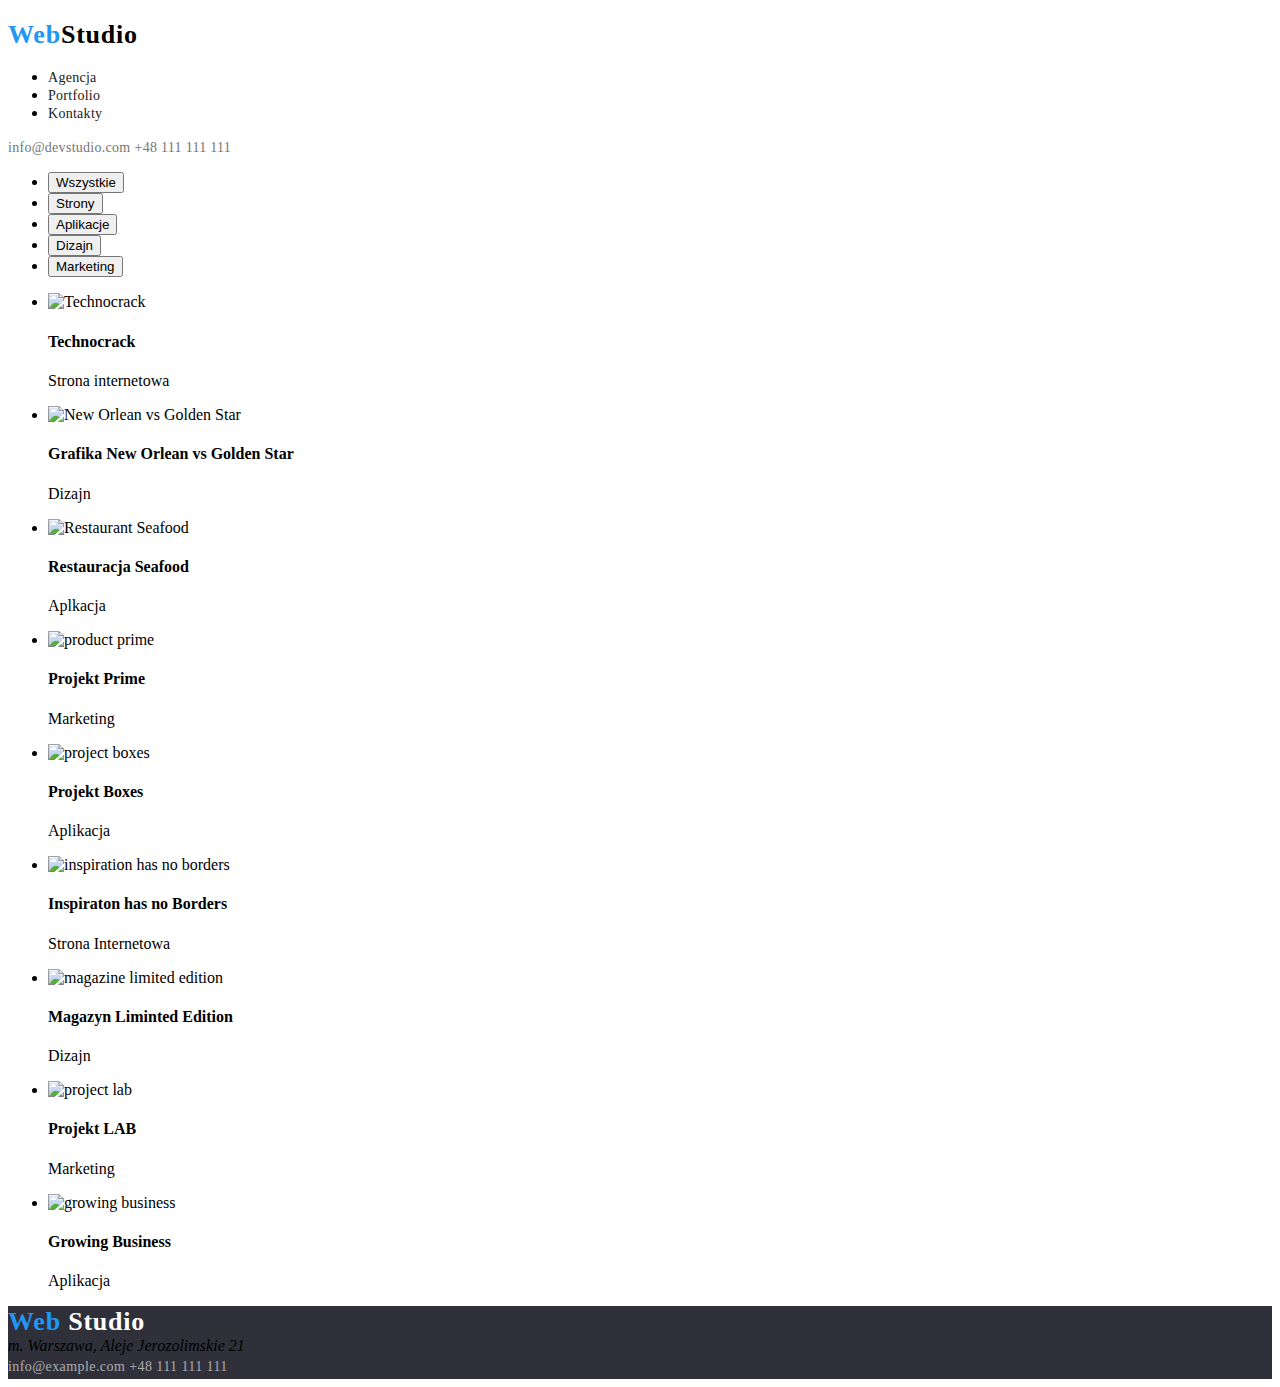
==== portfolio.html @ 120df0c3 "Add files via upload" ====
<!DOCTYPE html>

<html lang="pl">
  <head>
    <meta charset="utf-8" />
    <title>Portfolio</title>
    <link rel="preconnect" href="https://fonts.googleapis.com" />
    <link rel="preconnect" href="https://fonts.googleapis.com" />
    <link rel="stylesheet" href="css/styles.css" type="text/css" />
  </head>
  <body>
    <header>
      <div class="top-line">
        <h3>
          <a href="https://webstudio.pl" class="logo top"
            ><span class="web">Web</span>Studio</a
          >
        </h3>
        <nav>
          <ul>
            <li><a href="Agencja" class="agency">Agencja</a></li>
            <li><a href="Portfolio" class="portfolio">Portfolio</a></li>
            <li><a href="Kontakty" class="contact second">Kontakty</a></li>
          </ul>
        </nav>
        <div>
          <a href="mailto:info@devstudio.com" class="mail devstudio"
            >info@devstudio.com</a
          >

          <a href="tel.:info@devstudio.com" class="tel tel-top"
            >+48 111 111 111</a
          >
        </div>
      </div>
    </header>
    <main class="backgound 5">
      <section>
        <ul>
          <li>
            <button type="button">Wszystkie</button>
          </li>
          <li>
            <button type="button">Strony</button>
          </li>
          <li>
            <button type="button">Aplikacje</button>
          </li>
          <li>
            <button type="button">Dizajn</button>
          </li>
          <li>
            <button type="button">Marketing</button>
          </li>
        </ul>
      </section>
      <section>
        <ul>
          <li>
            <img
              src="https://raw.githubusercontent.com/martadomzalska/goit-markup-hw-02/main/images/technocrack.jpg"
              alt="Technocrack"
              width="370"
              height="294"
            />
            <h4>Technocrack</h4>
            <p>Strona internetowa</p>
          </li>
          <li>
            <img
              src="https://raw.githubusercontent.com/martadomzalska/goit-markup-hw-02/main/images/new%20orlean.jpg"
              alt="New Orlean vs Golden Star"
              width="370"
              height="294"
            />
            <h4>Grafika New Orlean vs Golden Star</h4>
            <p>Dizajn</p>
          </li>
          <li>
            <img
              src="https://raw.githubusercontent.com/martadomzalska/goit-markup-hw-02/main/images/seafood.jpg"
              alt="Restaurant Seafood"
              width="370"
              height="294"
            />
            <h4>Restauracja Seafood</h4>
            <p>Aplkacja</p>
          </li>
          <li>
            <img
              src="https://raw.githubusercontent.com/martadomzalska/goit-markup-hw-02/main/images/prime.jpg"
              alt="product prime"
              width="370"
              height="294"
            />
            <h4>Projekt Prime</h4>
            <p>Marketing</p>
          </li>
          <li>
            <img
              src="https://raw.githubusercontent.com/martadomzalska/goit-markup-hw-02/main/images/boxes.jpg"
              alt="project boxes"
              width="370"
              height="294"
            />
            <h4>Projekt Boxes</h4>
            <p>Aplikacja</p>
          </li>
          <li>
            <img
              src="https://raw.githubusercontent.com/martadomzalska/goit-markup-hw-02/main/images/no%20borders.jpg"
              alt="inspiration has no borders"
              width="370"
              height="294"
            />
            <h4>Inspiraton has no Borders</h4>
            <p>Strona Internetowa</p>
          </li>
          <li>
            <img
              src="https://raw.githubusercontent.com/martadomzalska/goit-markup-hw-02/main/images/limited%20edition.jpg"
              alt="magazine limited edition"
              width="370"
              height="294"
            />
            <h4>Magazyn Liminted Edition</h4>
            <p>Dizajn</p>
          </li>
          <li>
            <img
              src="https://raw.githubusercontent.com/martadomzalska/goit-markup-hw-02/main/images/lab.jpg"
              alt="project lab"
              width="370"
              height="294"
            />
            <h4>Projekt LAB</h4>
            <p>Marketing</p>
          </li>
          <li>
            <img
              src="https://raw.githubusercontent.com/martadomzalska/goit-markup-hw-02/main/images/growing%20business.jpg"
              alt="growing business"
              width="370"
              height="294"
            />
            <h4>Growing Business</h4>
            <p>Aplikacja</p>
          </li>
        </ul>
      </section>
    </main>
    <footer class="background4">
      <a href="https://webstudio.pl" class="logo bottom2"
        ><span class="web">Web</span> Studio</a
      >
      <address>m. Warszawa, Aleje Jerozolimskie 21</address>
      <address>
        <a href="mailto:info@example.com" class="mail example"
          >info@example.com</a
        >
        <a href="tel:+48111111111" class="tel tel-bottom">+48 111 111 111</a>
      </address>
    </footer>
  </body>
</html>
---- css/styles.css ----
.web {
  color: #2196f3;
}

a {
  text-decoration: none;
}
.logo {
  width: 145px;
  height: 31px;
  left: 215px;
  font-family: "Raleway";
  font-style: normal;
  font-weight: 700;
  font-size: 26px;
  line-height: 31px;
  letter-spacing: 0.03em;
  
}
.top {
  top: 24px;
  color: black;
}
.bottom1 {
  top: 2157px;
  color: white;
}
.bottom2 {
  top: 1688px;
  color:white;
}

.top-line {
  background: #ffffff;
}
.agency {
  font-family: "Roboto";
  font-style: normal;
  font-weight: 500;
  font-size: 14px;
  line-height: 16px;
  letter-spacing: 0.02em;
  color: #212121;
}
.agency:hover {
  color: #2196f3;
}
.portfolio {
  width: 58px;
  height: 16px;
  top: 32px;
  left: 552px;
  font-family: "Roboto";
  font-style: normal;
  font-weight: 500;
  font-size: 14px;
  line-height: 16px;
  letter-spacing: 0.02em;

  color: #212121;
}
.portfolio:hover {
  color: #2196f3;
}
.contact {
  font-family: "Roboto";
  font-style: normal;
  font-weight: 500;
  font-size: 14px;
  line-height: 16px;
  letter-spacing: 0.02em;

  color: #212121;
}
.contact:hover {
  color: #2196f3;
}
.contact .first {
  width: 51px;
}
.contact .second {
  width: 58px;
}
.mail {
  font-family: "Roboto";
  font-style: normal;
  font-size: 14px;
}
.example {
  width: 231px;
  height: 21px;
  left: 215px;
  top: 2238px;
  font-weight: 400;
  line-height: 24px;
  letter-spacing: 0.03em;
  color: rgba(255, 255, 255, 0.6);
}
.devstudio {
  width: 135px;
  height: 16px;
  left: 1078px;
  top: 32px;
  font-weight: 500;
  line-height: 16px;
  letter-spacing: 0.02em;
  color: #757575;
}
.mail:hover {
  color: #2196f3;
}
.tel {
  font-family: "Roboto";
  font-style: normal;
  font-size: 14px;
}
.tel:hover {
  color: #2196f3;
}

.tel-top {
  width: 110px;
  height: 16px;
  left: 1263px;
  top: 32px;
  font-weight: 500;
  line-height: 16px;
  letter-spacing: 0.02em;
  color: #757575;
}
.tel-bottom {
  width: 231px;
  height: 21px;
  left: 215px;
  top: 1799px;
  font-weight: 400;
  line-height: 24px;
  letter-spacing: 0.03em;
  color: rgba(255, 255, 255, 0.6);
}
#title {
  font-family: "Roboto";
  font-style: normal;
  font-weight: 900;
  font-size: 44px;
  line-height: 60px;
  /* or 136% */

  text-align: center;
  letter-spacing: 0.06em;
  text-transform: uppercase;
  color: #ffffff;
}
.button {
  font-weight: 700;
  line-height: 1.87;
  color: #f5f4fa;
  font-size: 16px;
  border: none;

  text-align: center;
  cursor: pointer;
  background: #2196f3;
  border-radius: 4px;
}
.background1 {
  background: #2f303a;
}
.headlines h4 {
  font-family: "Roboto";
  font-style: normal;
  font-weight: 700;
  font-size: 14px;
  line-height: 16px;
  letter-spacing: 0.03em;
  text-transform: uppercase;

  color: #212121;
}
.headline-1 {
  left: 215px;
}
.headline-2 {
  left: 515px;
}
.headline-3 {
  left: 815px;
}
.headline-4 {
  left: 1115px;
}
.headlines p {
  font-family: "Roboto";
  font-style: normal;
  font-weight: 400;
  font-size: 14px;
  line-height: 24px;
  /* or 171% */

  letter-spacing: 0.03em;

  color: #757575;
}
.text-1 {
  left: 215px;
}
.text-2 {
  left: 515px;
}
.text-3 {
  left: 815px;
}
.text-4 {
  left: 1115px;
}
.work {
  font-family: "Roboto";
  font-style: normal;
  font-weight: 700;
  font-size: 36px;
  line-height: 42px;
  text-align: center;
  letter-spacing: 0.03em;

  color: #212121;
}
.images-1 img {
  width: 370px;
  height: 294px;
  top: 1061px;
}
.pic-1 {
  left: 215px;
}
.pic-2 {
  left: 615px;
}
.pic-3 {
  left: 1015px;
}
.about {
  font-family: "Roboto";
  font-style: normal;
  font-weight: 700;
  font-size: 36px;
  line-height: 42px;
  text-align: center;
  letter-spacing: 0.03em;

  color: #212121;
}

.images-2 img {
  width: 270px;
  top: 1635px;
  border-radius: 0px;
}
.picture-1 {
  left: 215px;
}
.picture-2 {
  left: 515px;
}
.picture-3 {
  left: 815px;
}
.picture-4 {
  left: 1115px;
}
.images-2 h4 {
  width: 72px;
  top: 1925px;

  font-family: "Roboto";
  font-style: normal;
  font-weight: 500;
  font-size: 16px;
  line-height: 19px;
  /* identical to box height */

  text-align: center;
  letter-spacing: 0.03em;

  color: #212121;
}
.headline-10 {
  left: 314px;
}
.headline-20 {
  left: 614px;
}
.headline-30 {
  left: 914px;
}
.headline-40 {
  left: 1214px;
}
.images-2 p {
  top: 1954px;

  font-family: "Roboto";
  font-style: normal;
  font-weight: 400;
  font-size: 16px;
  line-height: 19px;
  /* identical to box height */

  text-align: center;
  letter-spacing: 0.03em;

  color: #757575;
}
.text-10 {
  width: 130px;
  left: 285px;
}
.text-20 {
  width: 147px;
  left: 577px;
}
.text-30 {
  width: 76px;
  left: 912px;
}
.text-40 {
  width: 87px;
  left: 1207px;
}
.background4 {
  background-color: #2f303a;
}
.background-3 {
  background: #f5f4fa;
}
.background5 {
  background: #e5e5e5;
}
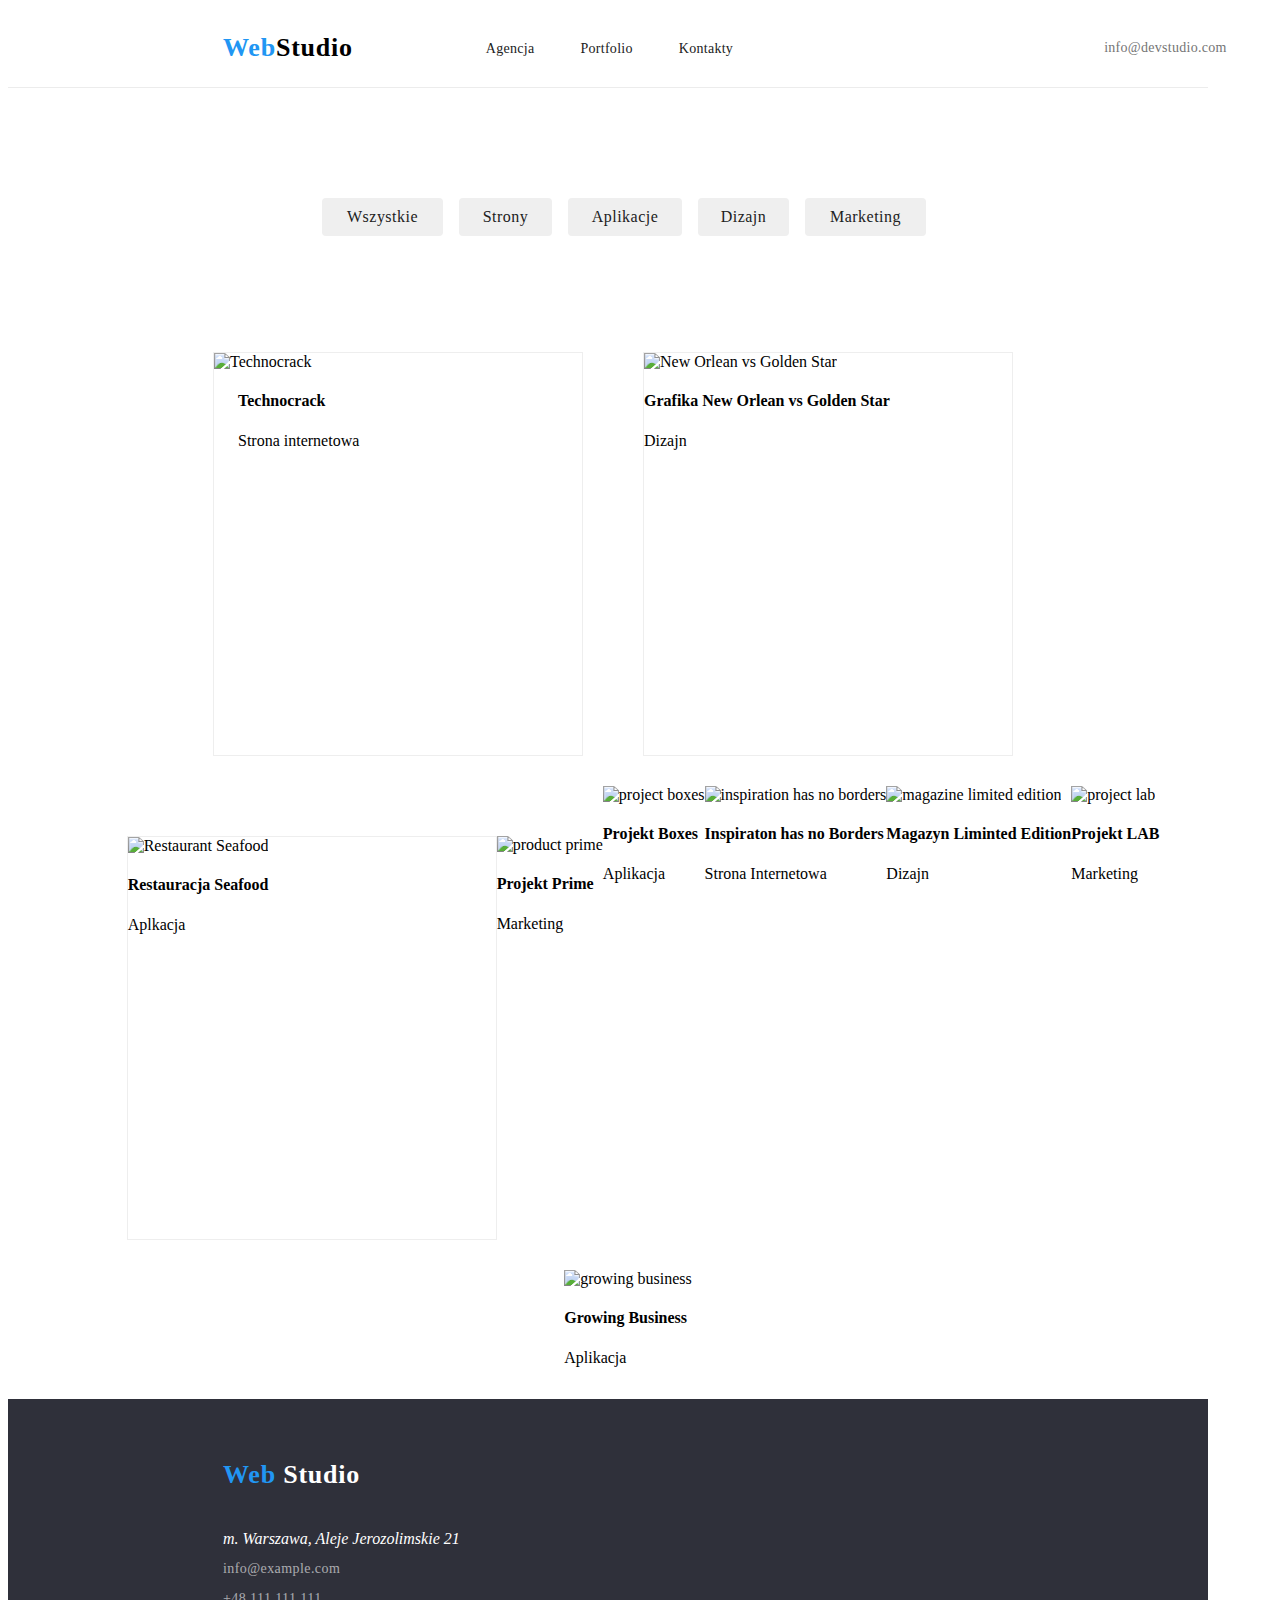
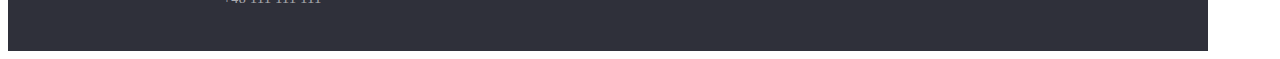
==== commit 284a5651: "Add files via upload" ====
--- a/portfolio.html
+++ b/portfolio.html
@@ -4,11 +4,15 @@
   <head>
     <meta charset="utf-8" />
     <title>Portfolio</title>
+    <link
+      rel="stylesheet"
+      href="node_modules/modern-normalize/modern-normalize.css"
+    />
     <link rel="preconnect" href="https://fonts.googleapis.com" />
     <link rel="preconnect" href="https://fonts.googleapis.com" />
     <link rel="stylesheet" href="css/styles.css" type="text/css" />
   </head>
-  <body>
+  <body class="container">
     <header>
       <div class="top-line">
         <h3>
@@ -17,13 +21,13 @@
           >
         </h3>
         <nav>
-          <ul>
+          <ul class="nav">
             <li><a href="Agencja" class="agency">Agencja</a></li>
             <li><a href="Portfolio" class="portfolio">Portfolio</a></li>
             <li><a href="Kontakty" class="contact second">Kontakty</a></li>
           </ul>
         </nav>
-        <div>
+        <div class="contacts">
           <a href="mailto:info@devstudio.com" class="mail devstudio"
             >info@devstudio.com</a
           >
@@ -34,39 +38,45 @@
         </div>
       </div>
     </header>
-    <main class="backgound 5">
+    <main>
       <section>
-        <ul>
+        <ul class="menu-buttons">
           <li>
-            <button type="button">Wszystkie</button>
+            <button type="button one">
+              <span class="all">Wszystkie</span>
+            </button>
           </li>
           <li>
-            <button type="button">Strony</button>
+            <button type="button two">
+              <span class="sites">Strony</span></button>
           </li>
           <li>
-            <button type="button">Aplikacje</button>
+            <button type="button three"><span class="apps">Aplikacje</span></button>
           </li>
           <li>
-            <button type="button">Dizajn</button>
+            <button type="button four"><span class="design">Dizajn</span></button>
           </li>
           <li>
-            <button type="button">Marketing</button>
+            <button type="button five"><span class="marketing">Marketing</span></button>
           </li>
         </ul>
       </section>
-      <section>
-        <ul>
-          <li>
+      <div>
+        <ul class="portfolio-pictures">
+          <li class="technocrack">
             <img
               src="https://raw.githubusercontent.com/martadomzalska/goit-markup-hw-02/main/images/technocrack.jpg"
               alt="Technocrack"
               width="370"
               height="294"
+            n
             />
+            <div class="caption1">
             <h4>Technocrack</h4>
             <p>Strona internetowa</p>
+            </div>
           </li>
-          <li>
+          <li class="new-orlean">
             <img
               src="https://raw.githubusercontent.com/martadomzalska/goit-markup-hw-02/main/images/new%20orlean.jpg"
               alt="New Orlean vs Golden Star"
@@ -76,7 +86,7 @@
             <h4>Grafika New Orlean vs Golden Star</h4>
             <p>Dizajn</p>
           </li>
-          <li>
+          <li class="seafood">
             <img
               src="https://raw.githubusercontent.com/martadomzalska/goit-markup-hw-02/main/images/seafood.jpg"
               alt="Restaurant Seafood"
@@ -86,7 +96,7 @@
             <h4>Restauracja Seafood</h4>
             <p>Aplkacja</p>
           </li>
-          <li>
+          <li class="prime" >
             <img
               src="https://raw.githubusercontent.com/martadomzalska/goit-markup-hw-02/main/images/prime.jpg"
               alt="product prime"
@@ -96,7 +106,7 @@
             <h4>Projekt Prime</h4>
             <p>Marketing</p>
           </li>
-          <li>
+          <li class="project-boxes">
             <img
               src="https://raw.githubusercontent.com/martadomzalska/goit-markup-hw-02/main/images/boxes.jpg"
               alt="project boxes"
@@ -106,7 +116,7 @@
             <h4>Projekt Boxes</h4>
             <p>Aplikacja</p>
           </li>
-          <li>
+          <li class="no-borders">
             <img
               src="https://raw.githubusercontent.com/martadomzalska/goit-markup-hw-02/main/images/no%20borders.jpg"
               alt="inspiration has no borders"
@@ -116,7 +126,7 @@
             <h4>Inspiraton has no Borders</h4>
             <p>Strona Internetowa</p>
           </li>
-          <li>
+          <li class="limited-edition">
             <img
               src="https://raw.githubusercontent.com/martadomzalska/goit-markup-hw-02/main/images/limited%20edition.jpg"
               alt="magazine limited edition"
@@ -126,7 +136,7 @@
             <h4>Magazyn Liminted Edition</h4>
             <p>Dizajn</p>
           </li>
-          <li>
+          <li class="project-lab">
             <img
               src="https://raw.githubusercontent.com/martadomzalska/goit-markup-hw-02/main/images/lab.jpg"
               alt="project lab"
@@ -136,7 +146,7 @@
             <h4>Projekt LAB</h4>
             <p>Marketing</p>
           </li>
-          <li>
+          <li class="growing-business">
             <img
               src="https://raw.githubusercontent.com/martadomzalska/goit-markup-hw-02/main/images/growing%20business.jpg"
               alt="growing business"
@@ -147,19 +157,21 @@
             <p>Aplikacja</p>
           </li>
         </ul>
-      </section>
+      </div>
     </main>
     <footer class="background4">
+   
       <a href="https://webstudio.pl" class="logo bottom2"
         ><span class="web">Web</span> Studio</a
       >
-      <address>m. Warszawa, Aleje Jerozolimskie 21</address>
-      <address>
+      <address class="address">m. Warszawa, Aleje Jerozolimskie 21</address>
+    
         <a href="mailto:info@example.com" class="mail example"
           >info@example.com</a
         >
         <a href="tel:+48111111111" class="tel tel-bottom">+48 111 111 111</a>
-      </address>
+      
+      
     </footer>
   </body>
 </html>
--- a/css/styles.css
+++ b/css/styles.css
@@ -15,7 +15,7 @@
   font-size: 26px;
   line-height: 31px;
   letter-spacing: 0.03em;
-  
+  margin-left: 215px;
 }
 .top {
   top: 24px;
@@ -24,14 +24,26 @@
 .bottom1 {
   top: 2157px;
   color: white;
+  margin-top: 60px;
+  margin-right: 1240px;
+  margin-bottom: 20px;
 }
 .bottom2 {
   top: 1688px;
-  color:white;
+  color: white;
+  margin-top: 60px;
+  margin-bottom: 20px;
 }
 
 .top-line {
   background: #ffffff;
+  display: flex;
+  align-items: center;
+  height: 80px;
+  box-sizing: border-box;
+  border-bottom-width: 1px;
+  border-bottom-style: solid;
+  border-bottom-color: #ececec;
 }
 .agency {
   font-family: "Roboto";
@@ -41,6 +53,8 @@
   line-height: 16px;
   letter-spacing: 0.02em;
   color: #212121;
+  margin-left: 93px;
+  margin-right: 46px;
 }
 .agency:hover {
   color: #2196f3;
@@ -56,6 +70,7 @@
   font-size: 14px;
   line-height: 16px;
   letter-spacing: 0.02em;
+  margin-right: 46px;
 
   color: #212121;
 }
@@ -69,6 +84,7 @@
   font-size: 14px;
   line-height: 16px;
   letter-spacing: 0.02em;
+  margin-right: 371px;
 
   color: #212121;
 }
@@ -105,6 +121,7 @@
   line-height: 16px;
   letter-spacing: 0.02em;
   color: #757575;
+  margin-right: 50px;
 }
 .mail:hover {
   color: #2196f3;
@@ -127,6 +144,7 @@
   line-height: 16px;
   letter-spacing: 0.02em;
   color: #757575;
+  margin-right: 227px;
 }
 .tel-bottom {
   width: 231px;
@@ -150,6 +168,10 @@
   letter-spacing: 0.06em;
   text-transform: uppercase;
   color: #ffffff;
+  margin-left: auto;
+  margin-top: 200px;
+  margin-right: auto;
+  margin-bottom: 40px;
 }
 .button {
   font-weight: 700;
@@ -162,9 +184,15 @@
   cursor: pointer;
   background: #2196f3;
   border-radius: 4px;
+  margin-bottom: 200px;
 }
 .background1 {
   background: #2f303a;
+  display: flex;
+  flex-direction: column;
+  justify-content: center;
+  align-items: center;
+  margin-bottom: 94px;
 }
 .headlines h4 {
   font-family: "Roboto";
@@ -221,8 +249,15 @@
   line-height: 42px;
   text-align: center;
   letter-spacing: 0.03em;
-
-  color: #212121;
+  margin-top: 94px;
+  margin-bottom: 50px;
+
+  color: #212121;
+}
+.images-1 {
+  display: flex;
+  flex-direction: row;
+  justify-content: space-around;
 }
 .images-1 img {
   width: 370px;
@@ -230,13 +265,19 @@
   top: 1061px;
 }
 .pic-1 {
-  left: 215px;
+  margin-left: 215px;
 }
 .pic-2 {
-  left: 615px;
+  margin-left: 30px;
 }
 .pic-3 {
-  left: 1015px;
+  margin-left: 30px;
+  margin-right: 215px;
+}
+.pic-1,
+.pic-2,
+.pic-3 {
+  margin-bottom: 94px;
 }
 .about {
   font-family: "Roboto";
@@ -248,6 +289,13 @@
   letter-spacing: 0.03em;
 
   color: #212121;
+  padding-top: 94px;
+  padding-bottom: 50px;
+}
+
+.images-2 {
+  display: flex;
+  justify-content: space-around;
 }
 
 .images-2 img {
@@ -295,6 +343,13 @@
 .headline-40 {
   left: 1214px;
 }
+.headline-10,
+.headline-20,
+.headline-30,
+.headline-40 {
+  margin-top: 30px;
+  margin-bottom: 10px;
+}
 .images-2 p {
   top: 1954px;
 
@@ -326,12 +381,258 @@
   width: 87px;
   left: 1207px;
 }
+.text-10,
+.text-20,
+.text-30,
+.text-40 {
+  margin-top: 10px;
+  margin-bottom: 30px;
+}
+
+.background-3 {
+  background: #f5f4fa;
+}
+
+ul {
+  list-style-type: none;
+}
+
+.nav {
+  display: flex;
+  flex-direction: row;
+  justify-content: space-evenly;
+}
+.contacts {
+  display: flex;
+  flex-wrap: nowrap;
+}
+
+.headlines {
+  display: flex;
+  flex-direction: row;
+}
+* {
+  box-sizing: border-box;
+}
+.address {
+  margin-left: 215px;
+  margin-top: 20px;
+
+  margin-bottom: 9px;
+  color: #ffffff;
+}
+
+.mail.example {
+  margin-left: 215px;
+  margin-bottom: 9px;
+}
+.tel-bottom {
+  margin-left: 215px;
+  margin-bottom: 60px;
+}
+.pic-background {
+  background-color: rgba(255, 255, 255, 1);
+  display: flex;
+  justify-content: center;
+  flex-direction: column;
+  align-items: center;
+}
+.container {
+  width: 1200px;
+}
+.menu-buttons {
+  box-sizing: border-box;
+  display: flex;
+  flex-direction: row;
+  justify-content: center;
+}
+
+.button {
+  color: rgba "245, 244, 250, 1";
+}
+
+button[type="button one"] {
+  width: 121px;
+  height: 38px;
+  margin-left: 510px;
+  margin-top: 94px;
+  margin-right: 8px;
+  margin-bottom: 50px;
+  border-color: transparent;
+  border-radius: 4px;
+}
+
+button[type="button two"] {
+  width: 93px;
+  height: 38px;
+  margin-left: 8px;
+  margin-top: 94px;
+  margin-right: 8px;
+  margin-bottom: 50px;
+  border-color: transparent;
+  border-radius: 4px;
+}
+
+button[type="button three"] {
+  width: 114px;
+  height: 38px;
+  margin-left: 8px;
+  margin-top: 94px;
+  margin-right: 8px;
+  margin-bottom: 50px;
+  border-color: transparent;
+  border-radius: 4px;
+}
+
+button[type="button four"] {
+  width: 91px;
+  height: 38px;
+  margin-left: 8px;
+  margin-top: 94px;
+  margin-right: 8px;
+  margin-bottom: 50px;
+  border-color: transparent;
+  border-radius: 4px;
+}
+
+button[type="button five"] {
+  width: 121px;
+  height: 38px;
+  margin-left: 8px;
+  margin-top: 94px;
+  margin-right: 518px;
+  margin-bottom: 50px;
+  border-color: transparent;
+  border-radius: 4px;
+}
+.all {
+  width: 77px;
+  height: 26px;
+  font-family: "Roboto";
+  font-style: normal;
+  font-weight: 500;
+  font-size: 16px;
+  line-height: 26px;
+  text-align: center;
+  letter-spacing: 0.03em;
+  color: #212121;
+  padding: 22px 6px 22px 6px;
+}
+.all:hover {
+  color: #ffffff;
+}
+.sites {
+  width: 49px;
+  height: 26px;
+  font-family: "Roboto";
+  font-style: normal;
+  font-weight: 500;
+  font-size: 16px;
+  line-height: 26px;
+  text-align: center;
+  letter-spacing: 0.03em;
+  padding: 22px 6px 22px 6px;
+  color: #212121;
+}
+.sites:hover {
+  color: #ffffff;
+}
+.apps {
+  width: 70px;
+  height: 26px;
+  font-family: "Roboto";
+  font-style: normal;
+  font-weight: 500;
+  font-size: 16px;
+  line-height: 26px;
+  text-align: center;
+  letter-spacing: 0.03em;
+  color: #212121;
+  padding: 22px 6px 22px 6px;
+}
+.apps:hover {
+  color: #ffffff;
+}
+.design {
+  width: 47px;
+  height: 26px;
+  font-family: "Roboto";
+  font-style: normal;
+  font-weight: 500;
+  font-size: 16px;
+  line-height: 26px;
+  text-align: center;
+  letter-spacing: 0.03em;
+  color: #212121;
+  padding: 22px 6px 22px 6px;
+}
+.design:hover {
+  color: #ffffff;
+}
+.marketing {
+  width: 77px;
+  height: 26px;
+  font-family: "Roboto";
+  font-style: normal;
+  font-weight: 500;
+  font-size: 16px;
+  line-height: 26px;
+  text-align: center;
+  letter-spacing: 0.03em;
+  padding: 22px 6px 22px 6px;
+  color: #212121;
+}
+.marketing:hover {
+  color: #ffffff;
+}
 .background4 {
   background-color: #2f303a;
-}
-.background-3 {
-  background: #f5f4fa;
-}
-.background5 {
-  background: #e5e5e5;
-}
+  height: 252px;
+  display: flex;
+  flex-direction: column;
+}
+.portfolio-pictures {
+  box-sizing: border-box;
+  display: flex;
+  flex-wrap: wrap;
+  justify-content: center;
+}
+.technocrack {
+  box-sizing: border-box;
+  border: 1px solid #EEEEEE;
+  width: 370px;
+height: 404px;
+  margin-top: 50px;
+  margin-right: 30px;
+  margin-bottom: 30px;
+}
+.caption1 {
+  padding-left: 24px ;
+}
+.new-orlean {
+   box-sizing: border-box;
+  border: 1px solid #EEEEEE;
+  width: 370px;
+height: 404px;
+margin-left: 30px;
+  margin-top: 50px;
+  margin-right: 30px;
+  margin-bottom: 30px;
+
+}
+.seafood {
+  box-sizing: border-box;
+  border: 1px solid #EEEEEE;
+  width: 370px;
+height: 404px;
+  margin-top: 50px;
+  margin-bottom: 30px;
+  margin-left: 30px;
+  
+
+
+}
+.prime {
+ margin-top: 50px;
+  margin-bottom: 30px;
+}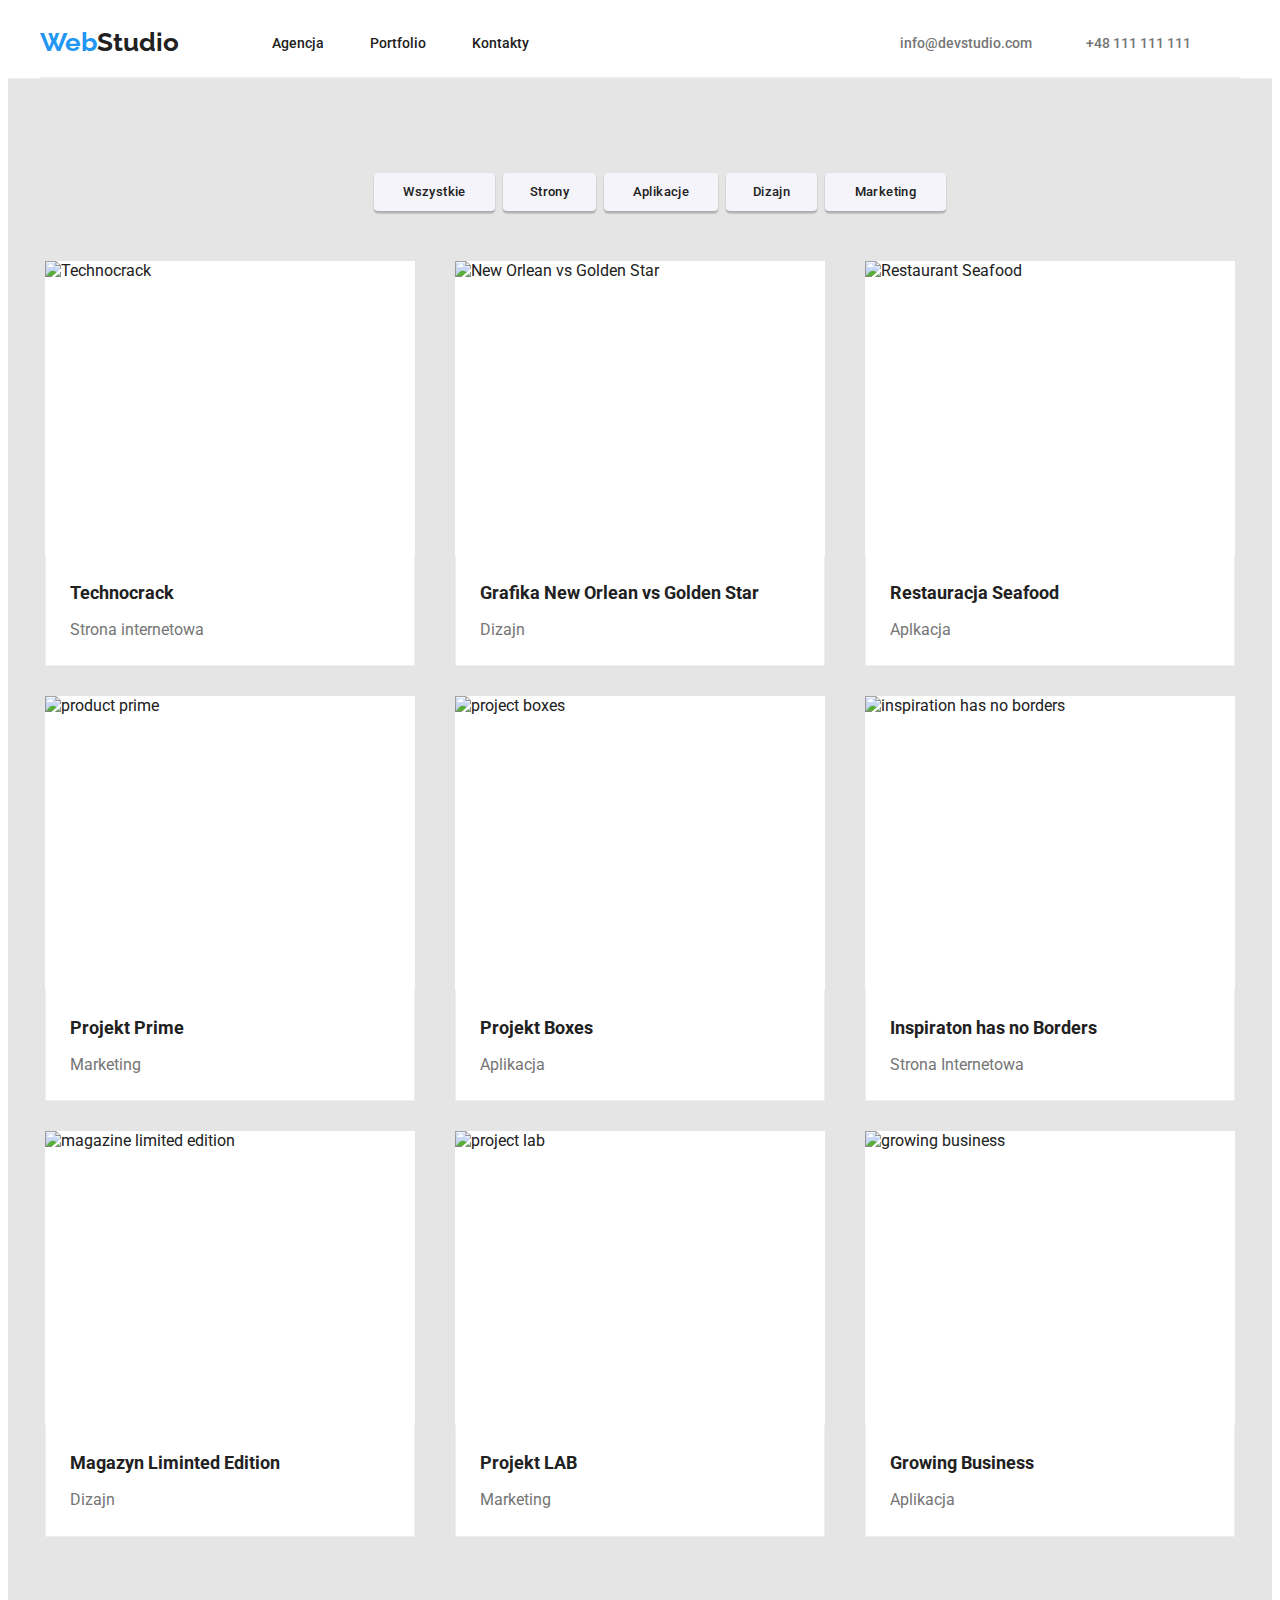
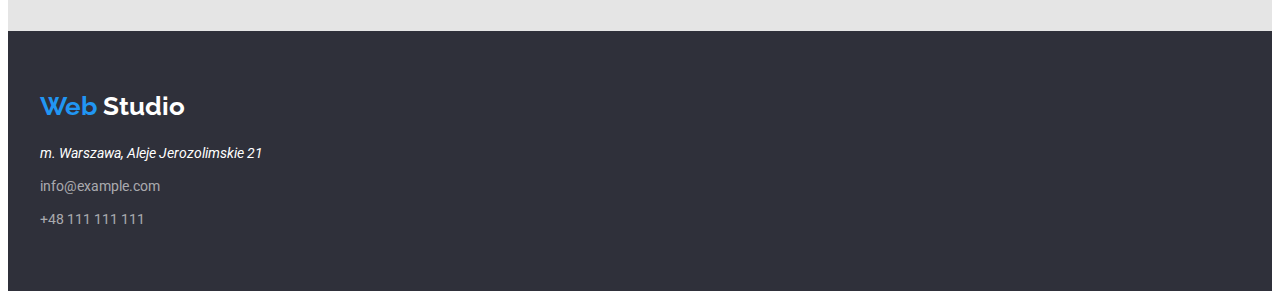
==== commit 278d176f: "Add files via upload" ====
--- a/portfolio.html
+++ b/portfolio.html
@@ -2,176 +2,190 @@
 
 <html lang="pl">
   <head>
-    <meta charset="utf-8" />
-    <title>Portfolio</title>
     <link
       rel="stylesheet"
       href="node_modules/modern-normalize/modern-normalize.css"
     />
-    <link rel="preconnect" href="https://fonts.googleapis.com" />
-    <link rel="preconnect" href="https://fonts.googleapis.com" />
+    <link
+      href="https://fonts.googleapis.com/css2?family=Raleway:wght@700&family=Roboto:wght@400;500;700;900&display=swap"
+      rel="stylesheet"
+    />
+    <meta charset="utf-8" />
+    <title>Portfolio</title>
     <link rel="stylesheet" href="css/styles.css" type="text/css" />
   </head>
-  <body class="container">
-    <header>
-      <div class="top-line">
+  <body>
+    <header class="header">
+      <div class="top-line container">
         <h3>
-          <a href="https://webstudio.pl" class="logo top"
+          <a
+            href="https://martadomzalska.github.io/goit-markup-hw-02/"
+            class="logo top"
             ><span class="web">Web</span>Studio</a
           >
         </h3>
-        <nav>
-          <ul class="nav">
-            <li><a href="Agencja" class="agency">Agencja</a></li>
-            <li><a href="Portfolio" class="portfolio">Portfolio</a></li>
-            <li><a href="Kontakty" class="contact second">Kontakty</a></li>
+        <nav class="nav-section">
+          <ul class="menu">
+            <li class="menu-item"><a href="Agencja">Agencja</a></li>
+            <li class="menu-item"><a href="Portfolio">Portfolio</a></li>
+            <li class="menu-item"><a href="Kontakty">Kontakty</a></li>
           </ul>
         </nav>
-        <div class="contacts">
-          <a href="mailto:info@devstudio.com" class="mail devstudio"
-            >info@devstudio.com</a
-          >
+        <div class="contact-section">
+          <a href="mailto:info@devstudio.com" class="mail">info@devstudio.com</a>
 
-          <a href="tel.:info@devstudio.com" class="tel tel-top"
-            >+48 111 111 111</a
-          >
+          <a href="tel.:info@devstudio.com" class="tel">+48 111 111 111</a>
         </div>
       </div>
     </header>
     <main>
-      <section>
-        <ul class="menu-buttons">
-          <li>
-            <button type="button one">
-              <span class="all">Wszystkie</span>
-            </button>
-          </li>
-          <li>
-            <button type="button two">
-              <span class="sites">Strony</span></button>
-          </li>
-          <li>
-            <button type="button three"><span class="apps">Aplikacje</span></button>
-          </li>
-          <li>
-            <button type="button four"><span class="design">Dizajn</span></button>
-          </li>
-          <li>
-            <button type="button five"><span class="marketing">Marketing</span></button>
-          </li>
-        </ul>
-      </section>
-      <div>
-        <ul class="portfolio-pictures">
-          <li class="technocrack">
-            <img
-              src="https://raw.githubusercontent.com/martadomzalska/goit-markup-hw-02/main/images/technocrack.jpg"
-              alt="Technocrack"
-              width="370"
-              height="294"
-            n
-            />
-            <div class="caption1">
-            <h4>Technocrack</h4>
-            <p>Strona internetowa</p>
+      <div class="background-two">
+      <div clas="container">
+        <div>
+          <ul class="buttons">
+            <li>
+              <button class="button-one">Wszystkie</button>
+            </li>
+            <li>
+              <button class="button-two">Strony</button>
+            </li>
+            <li>
+              <button class="button-three">Aplikacje</button>
+            </li>
+            <li>
+              <button class="button-four">Dizajn</button>
+            </li>
+            <li>
+              <button class="button-five">Marketing</button>
+            </li>
+          </ul>
+        </div>
+        <div class="container">
+          <ul class="portfolio-list">
+            <li class="item">
+              <img
+                src="https://raw.githubusercontent.com/martadomzalska/goit-markup-hw-02/main/images/technocrack.jpg"
+                alt="Technocrack"
+                width="370"
+                height="294"
+              />
+              <div class="item-text">
+              <h4>Technocrack</h4>
+              <p class="item-caption">Strona internetowa</p>
+              </div>
+            </li>
+            <li class="item">
+              <img
+                src="https://raw.githubusercontent.com/martadomzalska/goit-markup-hw-02/main/images/new%20orlean.jpg"
+                alt="New Orlean vs Golden Star"
+                width="370"
+                height="294"
+              />
+              <div class="item-text">
+              <h4>Grafika New Orlean vs Golden Star</h4>
+              <p class="item-caption">Dizajn</p>
             </div>
-          </li>
-          <li class="new-orlean">
-            <img
-              src="https://raw.githubusercontent.com/martadomzalska/goit-markup-hw-02/main/images/new%20orlean.jpg"
-              alt="New Orlean vs Golden Star"
-              width="370"
-              height="294"
-            />
-            <h4>Grafika New Orlean vs Golden Star</h4>
-            <p>Dizajn</p>
-          </li>
-          <li class="seafood">
-            <img
-              src="https://raw.githubusercontent.com/martadomzalska/goit-markup-hw-02/main/images/seafood.jpg"
-              alt="Restaurant Seafood"
-              width="370"
-              height="294"
-            />
-            <h4>Restauracja Seafood</h4>
-            <p>Aplkacja</p>
-          </li>
-          <li class="prime" >
-            <img
-              src="https://raw.githubusercontent.com/martadomzalska/goit-markup-hw-02/main/images/prime.jpg"
-              alt="product prime"
-              width="370"
-              height="294"
-            />
-            <h4>Projekt Prime</h4>
-            <p>Marketing</p>
-          </li>
-          <li class="project-boxes">
-            <img
-              src="https://raw.githubusercontent.com/martadomzalska/goit-markup-hw-02/main/images/boxes.jpg"
-              alt="project boxes"
-              width="370"
-              height="294"
-            />
-            <h4>Projekt Boxes</h4>
-            <p>Aplikacja</p>
-          </li>
-          <li class="no-borders">
-            <img
-              src="https://raw.githubusercontent.com/martadomzalska/goit-markup-hw-02/main/images/no%20borders.jpg"
-              alt="inspiration has no borders"
-              width="370"
-              height="294"
-            />
-            <h4>Inspiraton has no Borders</h4>
-            <p>Strona Internetowa</p>
-          </li>
-          <li class="limited-edition">
-            <img
-              src="https://raw.githubusercontent.com/martadomzalska/goit-markup-hw-02/main/images/limited%20edition.jpg"
-              alt="magazine limited edition"
-              width="370"
-              height="294"
-            />
-            <h4>Magazyn Liminted Edition</h4>
-            <p>Dizajn</p>
-          </li>
-          <li class="project-lab">
-            <img
-              src="https://raw.githubusercontent.com/martadomzalska/goit-markup-hw-02/main/images/lab.jpg"
-              alt="project lab"
-              width="370"
-              height="294"
-            />
-            <h4>Projekt LAB</h4>
-            <p>Marketing</p>
-          </li>
-          <li class="growing-business">
-            <img
-              src="https://raw.githubusercontent.com/martadomzalska/goit-markup-hw-02/main/images/growing%20business.jpg"
-              alt="growing business"
-              width="370"
-              height="294"
-            />
-            <h4>Growing Business</h4>
-            <p>Aplikacja</p>
-          </li>
-        </ul>
+            </li>
+            <li class="item">
+              <img
+                src="https://raw.githubusercontent.com/martadomzalska/goit-markup-hw-02/main/images/seafood.jpg"
+                alt="Restaurant Seafood"
+                width="370"
+                height="294"
+              />
+              <div class="item-text">
+              <h4>Restauracja Seafood</h4>
+              <p class="item-caption">Aplkacja</p>
+            </div>
+            </li>
+            <li class="item">
+              <img
+                src="https://raw.githubusercontent.com/martadomzalska/goit-markup-hw-02/main/images/prime.jpg"
+                alt="product prime"
+                width="370"
+                height="294"
+              />
+              <div class="item-text">
+              <h4>Projekt Prime</h4>
+              <p class="item-caption">Marketing</p>
+            </div>
+            </li>
+            <li class="item">
+              <img
+                src="https://raw.githubusercontent.com/martadomzalska/goit-markup-hw-02/main/images/boxes.jpg"
+                alt="project boxes"
+                width="370"
+                height="294"
+              />
+              <div class="item-text">
+              <h4>Projekt Boxes</h4>
+              <p class="item-caption">Aplikacja</p>
+            </div>
+            </li>
+            <li class="item">
+              <img
+                src="https://raw.githubusercontent.com/martadomzalska/goit-markup-hw-02/main/images/no%20borders.jpg"
+                alt="inspiration has no borders"
+                width="370"
+                height="294"
+              />
+              <div class="item-text">
+              <h4>Inspiraton has no Borders</h4>
+              <p class="item-caption">Strona Internetowa</p>
+            </div>
+            </li>
+            <li class="item">
+              <img
+                src="https://raw.githubusercontent.com/martadomzalska/goit-markup-hw-02/main/images/limited%20edition.jpg"
+                alt="magazine limited edition"
+                width="370"
+                height="294"
+              />
+              <div class="item-text">
+              <h4>Magazyn Liminted Edition</h4>
+              <p class="item-caption">Dizajn</p>
+            </div>
+            </li>
+            <li class="item">
+              <img
+                src="https://raw.githubusercontent.com/martadomzalska/goit-markup-hw-02/main/images/lab.jpg"
+                alt="project lab"
+                width="370"
+                height="294"
+              />
+              <div class="item-text">
+              <h4>Projekt LAB</h4>
+              <p class="item-caption">Marketing</p>
+            </div>
+            </li>
+            <li class="item">
+              <img
+                src="https://raw.githubusercontent.com/martadomzalska/goit-markup-hw-02/main/images/growing%20business.jpg"
+                alt="growing business"
+                width="370"
+                height="294"
+              />
+              <div class="item-text">
+              <h4>Growing Business</h4>
+              <p class="item-caption">Aplikacja</p>
+            </div>
+            </li>
+          </ul>
+        </div>
+      </div>
       </div>
     </main>
-    <footer class="background4">
-   
-      <a href="https://webstudio.pl" class="logo bottom2"
-        ><span class="web">Web</span> Studio</a
-      >
-      <address class="address">m. Warszawa, Aleje Jerozolimskie 21</address>
-    
-        <a href="mailto:info@example.com" class="mail example"
-          >info@example.com</a
+    <footer class="background-one">
+      <div class="container">
+        <a href="https://webstudio.pl" class="logo bottom"
+          ><span class="web">Web</span> Studio</a
         >
-        <a href="tel:+48111111111" class="tel tel-bottom">+48 111 111 111</a>
-      
-      
+        <div class="footer-text">
+          <address class="address">m. Warszawa, Aleje Jerozolimskie 21</address>
+          <a href="mailto:info@example.com"class="footer-mail">info@example.com</a>
+          <a href="tel:+48111111111" class="footer-tel">+48 111 111 111</a>
+        </div>
+      </div>
     </footer>
   </body>
 </html>
--- a/css/styles.css
+++ b/css/styles.css
@@ -1,638 +1,325 @@
+body {
+  font-family: Roboto;
+  color: rgba(33, 33, 33, 1);
+}
+.top-line {
+  background-color: #ffffff;
+  border-bottom: 1px solid rgba(236, 236, 236, 1);
+}
+.background-one {
+  background-color: #2f303a;
+}
+.background-two {
+  background-color: #e5e5e5;
+}
+.our-team {
+  background-color: #f5f4fa;
+}
+a {
+  text-decoration: none;
+}
+ul {
+  list-style: none;
+}
+h1,
+h2,
+h4,
+p,
+ul {
+  margin: 0;
+}
+.title {
+  text-transform: uppercase;
+  text-align: center;
+  font-size: 44px;
+  font-weight: 900;
+  line-height: 1.4;
+  color: #ffffff;
+  margin-top: 200px;
+  margin-bottom: 30px;
+  letter-spacing: 0.06em;
+  width: 696px;
+  height: 120px;
+}
+.work,
+.about {
+  font-size: 36px;
+  line-height: 1.2;
+  font-weight: 700;
+  text-align: center;
+  margin-bottom: 50px;
+}
+.about {
+  padding-top: 94px;
+}
+.logo {
+  font-size: 26px;
+  line-height: 1.2;
+  font-weight: 700;
+  font-family: Raleway;
+}
+.top {
+  margin-right: 93px;
+}
 .web {
   color: #2196f3;
 }
-
-a {
-  text-decoration: none;
-}
-.logo {
-  width: 145px;
-  height: 31px;
-  left: 215px;
-  font-family: "Raleway";
-  font-style: normal;
-  font-weight: 700;
-  font-size: 26px;
-  line-height: 31px;
-  letter-spacing: 0.03em;
-  margin-left: 215px;
-}
 .top {
-  top: 24px;
-  color: black;
-}
-.bottom1 {
-  top: 2157px;
-  color: white;
-  margin-top: 60px;
-  margin-right: 1240px;
-  margin-bottom: 20px;
-}
-.bottom2 {
-  top: 1688px;
-  color: white;
-  margin-top: 60px;
-  margin-bottom: 20px;
-}
-
-.top-line {
-  background: #ffffff;
-  display: flex;
-  align-items: center;
-  height: 80px;
-  box-sizing: border-box;
-  border-bottom-width: 1px;
-  border-bottom-style: solid;
-  border-bottom-color: #ececec;
-}
-.agency {
-  font-family: "Roboto";
-  font-style: normal;
+  color: #212121;
+}
+ .bottom {
+  color: #ffffff;
+  display: block;
+  padding-top: 60px;
+
+}
+
+.nav-section a {
+  font-size: 14px;
+  line-height: 1.2;
   font-weight: 500;
-  font-size: 14px;
-  line-height: 16px;
-  letter-spacing: 0.02em;
-  color: #212121;
-  margin-left: 93px;
-  margin-right: 46px;
-}
-.agency:hover {
+  color: rgba(33, 33, 33, 1);
+}
+.nav-section a:hover,
+.nav-section a:focus {
   color: #2196f3;
 }
-.portfolio {
-  width: 58px;
-  height: 16px;
-  top: 32px;
-  left: 552px;
-  font-family: "Roboto";
-  font-style: normal;
+.contact-section a {
+  font-size: 14px;
+  line-height: 1.2;
   font-weight: 500;
-  font-size: 14px;
-  line-height: 16px;
-  letter-spacing: 0.02em;
-  margin-right: 46px;
-
-  color: #212121;
-}
-.portfolio:hover {
+  color: #757575;
+}
+.contact-section a:hover,
+.contact-section a:focus {
   color: #2196f3;
 }
-.contact {
-  font-family: "Roboto";
-  font-style: normal;
+
+.text-section h4 {
+  font-size: 14px;
+  line-height: 1.2;
+  font-weight: 700;
+  margin-top: 94px;
+  margin-bottom: 10px;
+}
+.text-section p {
+  font-size: 14px;
+  line-height: 1.7;
+  font-weight: 400;
+  color: #757575;
+  margin-bottom: 94px;
+}
+.text-section {
+  display: flex;
+  gap: 30px;
+  padding: 0;
+}
+
+.about-section h4 {
   font-weight: 500;
-  font-size: 14px;
-  line-height: 16px;
-  letter-spacing: 0.02em;
-  margin-right: 371px;
-
-  color: #212121;
-}
-.contact:hover {
+  line-height: 1.2;
+}
+.about-section p {
+  font-weight: 400;
+  line-height: 1.2;
+  color: #757575;
+}
+.about-section {
+  display: flex;
+  gap: 30px;
+}
+.about-section-item {
+  box-shadow: 0px 1px 3px rgba(0, 0, 0, 0.12), 0px 1px 1px rgba(0, 0, 0, 0.14), 0px 2px 1px rgba(0, 0, 0, 0.2);
+border-radius: 0px 0px 4px 4px;
+background-color: #ffffff;
+display: block;
+margin-bottom: 94px
+
+}
+.about-section-item-text {
+  width: 270px;
+  
+  text-align: center;
+  padding-top:30px;
+  
+}
+.about-section-item .about-section-item-name {
+  padding-bottom: 10px;
+}
+ p.about-section-item-occupation {
+  padding-bottom: 30px;
+}
+.footer-text a {
+  font-weight: 400;
+  font-size: 14px;
+  line-height: 1.7;
+  color: rgba(255, 255, 255, 0.6);
+}
+.footer-text a:hover,
+.footer-text a:focus {
   color: #2196f3;
 }
-.contact .first {
-  width: 51px;
-}
-.contact .second {
-  width: 58px;
-}
-.mail {
-  font-family: "Roboto";
-  font-style: normal;
-  font-size: 14px;
-}
-.example {
-  width: 231px;
-  height: 21px;
-  left: 215px;
-  top: 2238px;
-  font-weight: 400;
-  line-height: 24px;
-  letter-spacing: 0.03em;
-  color: rgba(255, 255, 255, 0.6);
-}
-.devstudio {
-  width: 135px;
-  height: 16px;
-  left: 1078px;
-  top: 32px;
-  font-weight: 500;
-  line-height: 16px;
-  letter-spacing: 0.02em;
-  color: #757575;
-  margin-right: 50px;
-}
-.mail:hover {
-  color: #2196f3;
-}
-.tel {
-  font-family: "Roboto";
-  font-style: normal;
-  font-size: 14px;
-}
-.tel:hover {
-  color: #2196f3;
-}
-
-.tel-top {
-  width: 110px;
-  height: 16px;
-  left: 1263px;
-  top: 32px;
-  font-weight: 500;
-  line-height: 16px;
-  letter-spacing: 0.02em;
-  color: #757575;
-  margin-right: 227px;
-}
-.tel-bottom {
-  width: 231px;
-  height: 21px;
-  left: 215px;
-  top: 1799px;
-  font-weight: 400;
-  line-height: 24px;
-  letter-spacing: 0.03em;
-  color: rgba(255, 255, 255, 0.6);
-}
-#title {
-  font-family: "Roboto";
-  font-style: normal;
-  font-weight: 900;
-  font-size: 44px;
-  line-height: 60px;
-  /* or 136% */
-
-  text-align: center;
-  letter-spacing: 0.06em;
-  text-transform: uppercase;
+.footer-text {
+  display:flex;
+  flex-direction:column;
+}
+.footer-mail {
+  padding-top: 9px;
+  padding-bottom: 9px;
+}
+.footer-tel {
+  padding-bottom: 60px;
+}
+.address {
+  font-weight: 400;
+  font-size: 14px;
+  line-height: 1.7;
   color: #ffffff;
-  margin-left: auto;
-  margin-top: 200px;
-  margin-right: auto;
-  margin-bottom: 40px;
+  padding-top: 20px;
+}
+.portfolio-list h4 {
+  font-size: 18px;
+  line-height: 2;
+  font-weight: 700;
+}
+.portfolio-list p {
+  line-height: 1.9;
+  font-weight: 400;
+  color: rgba(117, 117, 117, 1);
+}
+.portfolio-list {
+  display: flex;
+  flex-wrap: wrap;
+  justify-content: space-around;
+  gap: 30px;
+  margin: 0;
+  padding: 0;
+}
+.item:nth-child(n+7) {
+  margin-bottom: 94px;
 }
 .button {
-  font-weight: 700;
-  line-height: 1.87;
-  color: #f5f4fa;
+  width: 200px;
+  height: 50px;
+  background-color: #2196f3;
+  color: #ffffff;
   font-size: 16px;
-  border: none;
-
+  line-height: 1.9;
+  font-weight: 700;
   text-align: center;
   cursor: pointer;
-  background: #2196f3;
   border-radius: 4px;
-  margin-bottom: 200px;
-}
-.background1 {
-  background: #2f303a;
-  display: flex;
-  flex-direction: column;
+  box-shadow: 0px 4px 4px rgba(0, 0, 0, 0.15);
+  display: flex;
   justify-content: center;
   align-items: center;
-  margin-bottom: 94px;
-}
-.headlines h4 {
-  font-family: "Roboto";
-  font-style: normal;
-  font-weight: 700;
-  font-size: 14px;
-  line-height: 16px;
+  margin-bottom: 200px;
+  letter-spacing: 0.06em;
+  border: 0 solid #2196f3;
+}
+
+.buttons button {
+  background-color: rgba(245, 244, 250, 1);
+  font-family: Roboto;
+  line-height: 1.6;
+  font-weight: 500;
+  text-align: center;
+  cursor: pointer;
   letter-spacing: 0.03em;
-  text-transform: uppercase;
-
-  color: #212121;
-}
-.headline-1 {
-  left: 215px;
-}
-.headline-2 {
-  left: 515px;
-}
-.headline-3 {
-  left: 815px;
-}
-.headline-4 {
-  left: 1115px;
-}
-.headlines p {
-  font-family: "Roboto";
-  font-style: normal;
-  font-weight: 400;
-  font-size: 14px;
-  line-height: 24px;
-  /* or 171% */
-
-  letter-spacing: 0.03em;
-
-  color: #757575;
-}
-.text-1 {
-  left: 215px;
-}
-.text-2 {
-  left: 515px;
-}
-.text-3 {
-  left: 815px;
-}
-.text-4 {
-  left: 1115px;
-}
-.work {
-  font-family: "Roboto";
-  font-style: normal;
-  font-weight: 700;
-  font-size: 36px;
-  line-height: 42px;
-  text-align: center;
-  letter-spacing: 0.03em;
-  margin-top: 94px;
-  margin-bottom: 50px;
-
-  color: #212121;
-}
-.images-1 {
-  display: flex;
-  flex-direction: row;
-  justify-content: space-around;
-}
-.images-1 img {
-  width: 370px;
-  height: 294px;
-  top: 1061px;
-}
-.pic-1 {
-  margin-left: 215px;
-}
-.pic-2 {
-  margin-left: 30px;
-}
-.pic-3 {
-  margin-left: 30px;
-  margin-right: 215px;
-}
-.pic-1,
-.pic-2,
-.pic-3 {
-  margin-bottom: 94px;
-}
-.about {
-  font-family: "Roboto";
-  font-style: normal;
-  font-weight: 700;
-  font-size: 36px;
-  line-height: 42px;
-  text-align: center;
-  letter-spacing: 0.03em;
-
-  color: #212121;
+  border-radius: 4px;
+  height: 38px;
+  border-width: 0;
+  border-color: rgba(245, 244, 250, 1);
+  color: rgba(33, 33, 33, 1);
+  padding: 6px 22px;
+  box-shadow: 0px 3px 1px rgba(0, 0, 0, 0.1), 0px 1px 2px rgba(0, 0, 0, 0.08), 0px 2px 2px rgba(0, 0, 0, 0.12);
+}
+.buttons {
+  display: flex;
+  justify-content: center;
+  gap: 8px;
+  margin: 0;
   padding-top: 94px;
   padding-bottom: 50px;
 }
-
-.images-2 {
-  display: flex;
-  justify-content: space-around;
-}
-
-.images-2 img {
-  width: 270px;
-  top: 1635px;
-  border-radius: 0px;
-}
-.picture-1 {
-  left: 215px;
-}
-.picture-2 {
-  left: 515px;
-}
-.picture-3 {
-  left: 815px;
-}
-.picture-4 {
-  left: 1115px;
-}
-.images-2 h4 {
-  width: 72px;
-  top: 1925px;
-
-  font-family: "Roboto";
-  font-style: normal;
-  font-weight: 500;
-  font-size: 16px;
-  line-height: 19px;
-  /* identical to box height */
-
-  text-align: center;
-  letter-spacing: 0.03em;
-
-  color: #212121;
-}
-.headline-10 {
-  left: 314px;
-}
-.headline-20 {
-  left: 614px;
-}
-.headline-30 {
-  left: 914px;
-}
-.headline-40 {
-  left: 1214px;
-}
-.headline-10,
-.headline-20,
-.headline-30,
-.headline-40 {
-  margin-top: 30px;
-  margin-bottom: 10px;
-}
-.images-2 p {
-  top: 1954px;
-
-  font-family: "Roboto";
-  font-style: normal;
-  font-weight: 400;
-  font-size: 16px;
-  line-height: 19px;
-  /* identical to box height */
-
-  text-align: center;
-  letter-spacing: 0.03em;
-
-  color: #757575;
-}
-.text-10 {
-  width: 130px;
-  left: 285px;
-}
-.text-20 {
-  width: 147px;
-  left: 577px;
-}
-.text-30 {
-  width: 76px;
-  left: 912px;
-}
-.text-40 {
-  width: 87px;
-  left: 1207px;
-}
-.text-10,
-.text-20,
-.text-30,
-.text-40 {
-  margin-top: 10px;
-  margin-bottom: 30px;
-}
-
-.background-3 {
-  background: #f5f4fa;
-}
-
-ul {
-  list-style-type: none;
-}
-
-.nav {
-  display: flex;
-  flex-direction: row;
-  justify-content: space-evenly;
-}
-.contacts {
-  display: flex;
-  flex-wrap: nowrap;
-}
-
-.headlines {
-  display: flex;
-  flex-direction: row;
-}
-* {
-  box-sizing: border-box;
-}
-.address {
-  margin-left: 215px;
-  margin-top: 20px;
-
-  margin-bottom: 9px;
-  color: #ffffff;
-}
-
-.mail.example {
-  margin-left: 215px;
-  margin-bottom: 9px;
-}
-.tel-bottom {
-  margin-left: 215px;
-  margin-bottom: 60px;
-}
-.pic-background {
-  background-color: rgba(255, 255, 255, 1);
-  display: flex;
-  justify-content: center;
-  flex-direction: column;
-  align-items: center;
+.buttons button:hover {
+  color: rgba(255, 255, 255, 1);
+  background-color: #2196f3;
+}
+
+.buttons button:hover {
+  background-color: #2196f3;
 }
 .container {
   width: 1200px;
-}
-.menu-buttons {
-  box-sizing: border-box;
-  display: flex;
-  flex-direction: row;
-  justify-content: center;
-}
-
-.button {
-  color: rgba "245, 244, 250, 1";
-}
-
-button[type="button one"] {
+  margin: 0 auto;
+  align-items: center;
+}
+.work-list {
+  display: flex;
+  padding-bottom: 94px;
+  gap: 30px;
+}
+.headline {
+  display: flex;
+  flex-direction: column;
+}
+.menu {
+  padding: 0;
+  display: flex;
+}
+
+.menu-item:not(:last-child) {
+  margin-right: 46px;
+}
+.button-one {
   width: 121px;
-  height: 38px;
-  margin-left: 510px;
-  margin-top: 94px;
-  margin-right: 8px;
-  margin-bottom: 50px;
-  border-color: transparent;
-  border-radius: 4px;
-}
-
-button[type="button two"] {
+}
+.button-two {
   width: 93px;
-  height: 38px;
-  margin-left: 8px;
-  margin-top: 94px;
-  margin-right: 8px;
-  margin-bottom: 50px;
-  border-color: transparent;
-  border-radius: 4px;
-}
-
-button[type="button three"] {
+}
+.button-three {
   width: 114px;
-  height: 38px;
-  margin-left: 8px;
-  margin-top: 94px;
-  margin-right: 8px;
-  margin-bottom: 50px;
-  border-color: transparent;
-  border-radius: 4px;
-}
-
-button[type="button four"] {
+}
+.button-four {
   width: 91px;
-  height: 38px;
-  margin-left: 8px;
-  margin-top: 94px;
-  margin-right: 8px;
-  margin-bottom: 50px;
-  border-color: transparent;
-  border-radius: 4px;
-}
-
-button[type="button five"] {
+}
+.button-five {
   width: 121px;
-  height: 38px;
-  margin-left: 8px;
-  margin-top: 94px;
-  margin-right: 518px;
-  margin-bottom: 50px;
-  border-color: transparent;
-  border-radius: 4px;
-}
-.all {
-  width: 77px;
-  height: 26px;
-  font-family: "Roboto";
-  font-style: normal;
-  font-weight: 500;
-  font-size: 16px;
-  line-height: 26px;
-  text-align: center;
-  letter-spacing: 0.03em;
-  color: #212121;
-  padding: 22px 6px 22px 6px;
-}
-.all:hover {
-  color: #ffffff;
-}
-.sites {
-  width: 49px;
-  height: 26px;
-  font-family: "Roboto";
-  font-style: normal;
-  font-weight: 500;
-  font-size: 16px;
-  line-height: 26px;
-  text-align: center;
-  letter-spacing: 0.03em;
-  padding: 22px 6px 22px 6px;
-  color: #212121;
-}
-.sites:hover {
-  color: #ffffff;
-}
-.apps {
-  width: 70px;
-  height: 26px;
-  font-family: "Roboto";
-  font-style: normal;
-  font-weight: 500;
-  font-size: 16px;
-  line-height: 26px;
-  text-align: center;
-  letter-spacing: 0.03em;
-  color: #212121;
-  padding: 22px 6px 22px 6px;
-}
-.apps:hover {
-  color: #ffffff;
-}
-.design {
-  width: 47px;
-  height: 26px;
-  font-family: "Roboto";
-  font-style: normal;
-  font-weight: 500;
-  font-size: 16px;
-  line-height: 26px;
-  text-align: center;
-  letter-spacing: 0.03em;
-  color: #212121;
-  padding: 22px 6px 22px 6px;
-}
-.design:hover {
-  color: #ffffff;
-}
-.marketing {
-  width: 77px;
-  height: 26px;
-  font-family: "Roboto";
-  font-style: normal;
-  font-weight: 500;
-  font-size: 16px;
-  line-height: 26px;
-  text-align: center;
-  letter-spacing: 0.03em;
-  padding: 22px 6px 22px 6px;
-  color: #212121;
-}
-.marketing:hover {
-  color: #ffffff;
-}
-.background4 {
-  background-color: #2f303a;
-  height: 252px;
-  display: flex;
-  flex-direction: column;
-}
-.portfolio-pictures {
-  box-sizing: border-box;
-  display: flex;
-  flex-wrap: wrap;
-  justify-content: center;
-}
-.technocrack {
-  box-sizing: border-box;
-  border: 1px solid #EEEEEE;
+}
+.header .container {
+  display: flex;
+  align-items: center;
+}
+.mail {
+  margin-right: 50px;
+  margin-left: 371px;
+}
+.header {
+  background-color: #ffffff;
+  border-bottom: 1px solid rgba(236, 236, 236, 1);
+}
+.item {
+  display: block;
   width: 370px;
-height: 404px;
-  margin-top: 50px;
-  margin-right: 30px;
-  margin-bottom: 30px;
-}
-.caption1 {
-  padding-left: 24px ;
-}
-.new-orlean {
-   box-sizing: border-box;
-  border: 1px solid #EEEEEE;
-  width: 370px;
-height: 404px;
-margin-left: 30px;
-  margin-top: 50px;
-  margin-right: 30px;
-  margin-bottom: 30px;
-
-}
-.seafood {
-  box-sizing: border-box;
-  border: 1px solid #EEEEEE;
-  width: 370px;
-height: 404px;
-  margin-top: 50px;
-  margin-bottom: 30px;
-  margin-left: 30px;
-  
-
-
-}
-.prime {
- margin-top: 50px;
-  margin-bottom: 30px;
+  background-color: #ffffff;
+}
+.item-text {
+ display: block;
+ 
+  padding-right: 24px;
+  padding-top: 20px;
+  padding-left: 24px;
+  padding-bottom: 20px;
+  border-left: 1px solid #EEEEEE;
+  border-right: 1px solid #EEEEEE;
+  border-bottom: 1px solid #EEEEEE;
+  background-color: #ffffff;
+}
+.item-caption {
+  padding-top: 4px;
+
+}
+img {
+  display: block;
 }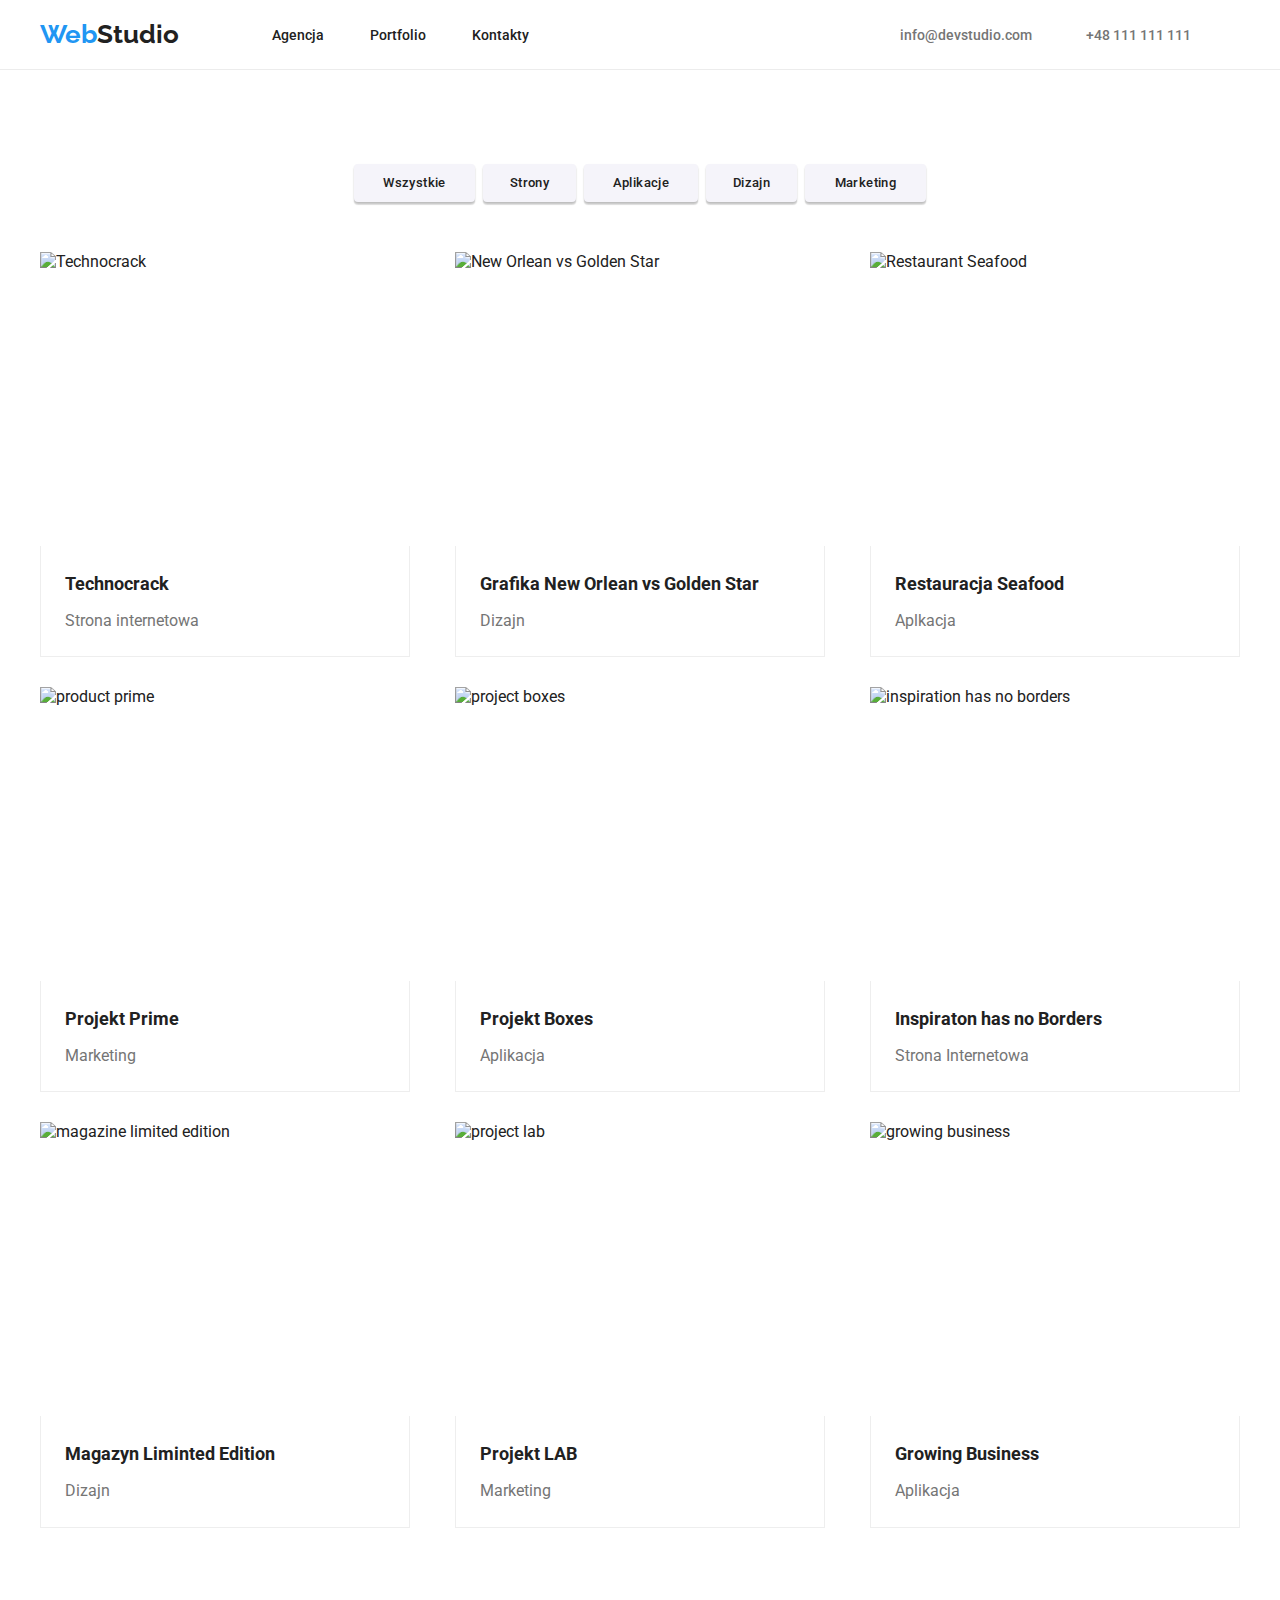
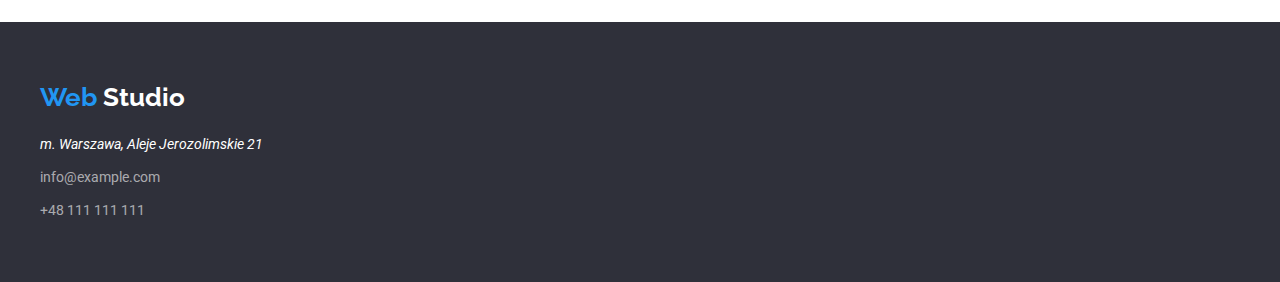
==== commit c121da68: "Add files via upload" ====
--- a/portfolio.html
+++ b/portfolio.html
@@ -16,32 +16,33 @@
   </head>
   <body>
     <header class="header">
-      <div class="top-line container">
+      <div class="container">
         <h3>
           <a
-            href="https://martadomzalska.github.io/goit-markup-hw-02/"
+            href=""
             class="logo top"
             ><span class="web">Web</span>Studio</a
           >
         </h3>
         <nav class="nav-section">
           <ul class="menu">
-            <li class="menu-item"><a href="Agencja">Agencja</a></li>
-            <li class="menu-item"><a href="Portfolio">Portfolio</a></li>
+            <li class="menu-item"><a href="https://martadomzalska.github.io/goit-markup-hw-03/">Agencja</a></li>
+            <li class="menu-item"><a href="https://martadomzalska.github.io/goit-markup-hw-03/portfolio.html">Portfolio</a></li>
             <li class="menu-item"><a href="Kontakty">Kontakty</a></li>
           </ul>
         </nav>
         <div class="contact-section">
-          <a href="mailto:info@devstudio.com" class="mail">info@devstudio.com</a>
+          <a href="mailto:info@devstudio.com" class="mail"
+            >info@devstudio.com</a
+          >
 
           <a href="tel.:info@devstudio.com" class="tel">+48 111 111 111</a>
         </div>
       </div>
     </header>
     <main>
-      <div class="background-two">
-      <div clas="container">
-        <div>
+      <section>
+        <div class="container">
           <ul class="buttons">
             <li>
               <button class="button-one">Wszystkie</button>
@@ -60,6 +61,8 @@
             </li>
           </ul>
         </div>
+      </section>
+      <section>
         <div class="container">
           <ul class="portfolio-list">
             <li class="item">
@@ -70,8 +73,8 @@
                 height="294"
               />
               <div class="item-text">
-              <h4>Technocrack</h4>
-              <p class="item-caption">Strona internetowa</p>
+                <h4>Technocrack</h4>
+                <p class="item-caption">Strona internetowa</p>
               </div>
             </li>
             <li class="item">
@@ -82,9 +85,9 @@
                 height="294"
               />
               <div class="item-text">
-              <h4>Grafika New Orlean vs Golden Star</h4>
-              <p class="item-caption">Dizajn</p>
-            </div>
+                <h4>Grafika New Orlean vs Golden Star</h4>
+                <p class="item-caption">Dizajn</p>
+              </div>
             </li>
             <li class="item">
               <img
@@ -94,9 +97,9 @@
                 height="294"
               />
               <div class="item-text">
-              <h4>Restauracja Seafood</h4>
-              <p class="item-caption">Aplkacja</p>
-            </div>
+                <h4>Restauracja Seafood</h4>
+                <p class="item-caption">Aplkacja</p>
+              </div>
             </li>
             <li class="item">
               <img
@@ -106,9 +109,9 @@
                 height="294"
               />
               <div class="item-text">
-              <h4>Projekt Prime</h4>
-              <p class="item-caption">Marketing</p>
-            </div>
+                <h4>Projekt Prime</h4>
+                <p class="item-caption">Marketing</p>
+              </div>
             </li>
             <li class="item">
               <img
@@ -118,9 +121,9 @@
                 height="294"
               />
               <div class="item-text">
-              <h4>Projekt Boxes</h4>
-              <p class="item-caption">Aplikacja</p>
-            </div>
+                <h4>Projekt Boxes</h4>
+                <p class="item-caption">Aplikacja</p>
+              </div>
             </li>
             <li class="item">
               <img
@@ -130,9 +133,9 @@
                 height="294"
               />
               <div class="item-text">
-              <h4>Inspiraton has no Borders</h4>
-              <p class="item-caption">Strona Internetowa</p>
-            </div>
+                <h4>Inspiraton has no Borders</h4>
+                <p class="item-caption">Strona Internetowa</p>
+              </div>
             </li>
             <li class="item">
               <img
@@ -142,9 +145,9 @@
                 height="294"
               />
               <div class="item-text">
-              <h4>Magazyn Liminted Edition</h4>
-              <p class="item-caption">Dizajn</p>
-            </div>
+                <h4>Magazyn Liminted Edition</h4>
+                <p class="item-caption">Dizajn</p>
+              </div>
             </li>
             <li class="item">
               <img
@@ -154,9 +157,9 @@
                 height="294"
               />
               <div class="item-text">
-              <h4>Projekt LAB</h4>
-              <p class="item-caption">Marketing</p>
-            </div>
+                <h4>Projekt LAB</h4>
+                <p class="item-caption">Marketing</p>
+              </div>
             </li>
             <li class="item">
               <img
@@ -166,14 +169,13 @@
                 height="294"
               />
               <div class="item-text">
-              <h4>Growing Business</h4>
-              <p class="item-caption">Aplikacja</p>
-            </div>
+                <h4>Growing Business</h4>
+                <p class="item-caption">Aplikacja</p>
+              </div>
             </li>
           </ul>
         </div>
-      </div>
-      </div>
+      </section>
     </main>
     <footer class="background-one">
       <div class="container">
@@ -182,7 +184,9 @@
         >
         <div class="footer-text">
           <address class="address">m. Warszawa, Aleje Jerozolimskie 21</address>
-          <a href="mailto:info@example.com"class="footer-mail">info@example.com</a>
+          <a href="mailto:info@example.com" class="footer-mail"
+            >info@example.com</a
+          >
           <a href="tel:+48111111111" class="footer-tel">+48 111 111 111</a>
         </div>
       </div>
--- a/css/styles.css
+++ b/css/styles.css
@@ -1,16 +1,10 @@
 body {
   font-family: Roboto;
   color: rgba(33, 33, 33, 1);
-}
-.top-line {
-  background-color: #ffffff;
-  border-bottom: 1px solid rgba(236, 236, 236, 1);
+  margin: 0;
 }
 .background-one {
   background-color: #2f303a;
-}
-.background-two {
-  background-color: #e5e5e5;
 }
 .our-team {
   background-color: #f5f4fa;
@@ -190,7 +184,7 @@
 .portfolio-list {
   display: flex;
   flex-wrap: wrap;
-  justify-content: space-around;
+  justify-content: space-between;
   gap: 30px;
   margin: 0;
   padding: 0;
@@ -240,7 +234,9 @@
   gap: 8px;
   margin: 0;
   padding-top: 94px;
+  padding-right: 0;
   padding-bottom: 50px;
+  padding-left: 0;
 }
 .buttons button:hover {
   color: rgba(255, 255, 255, 1);
@@ -298,6 +294,7 @@
 .header {
   background-color: #ffffff;
   border-bottom: 1px solid rgba(236, 236, 236, 1);
+
 }
 .item {
   display: block;
